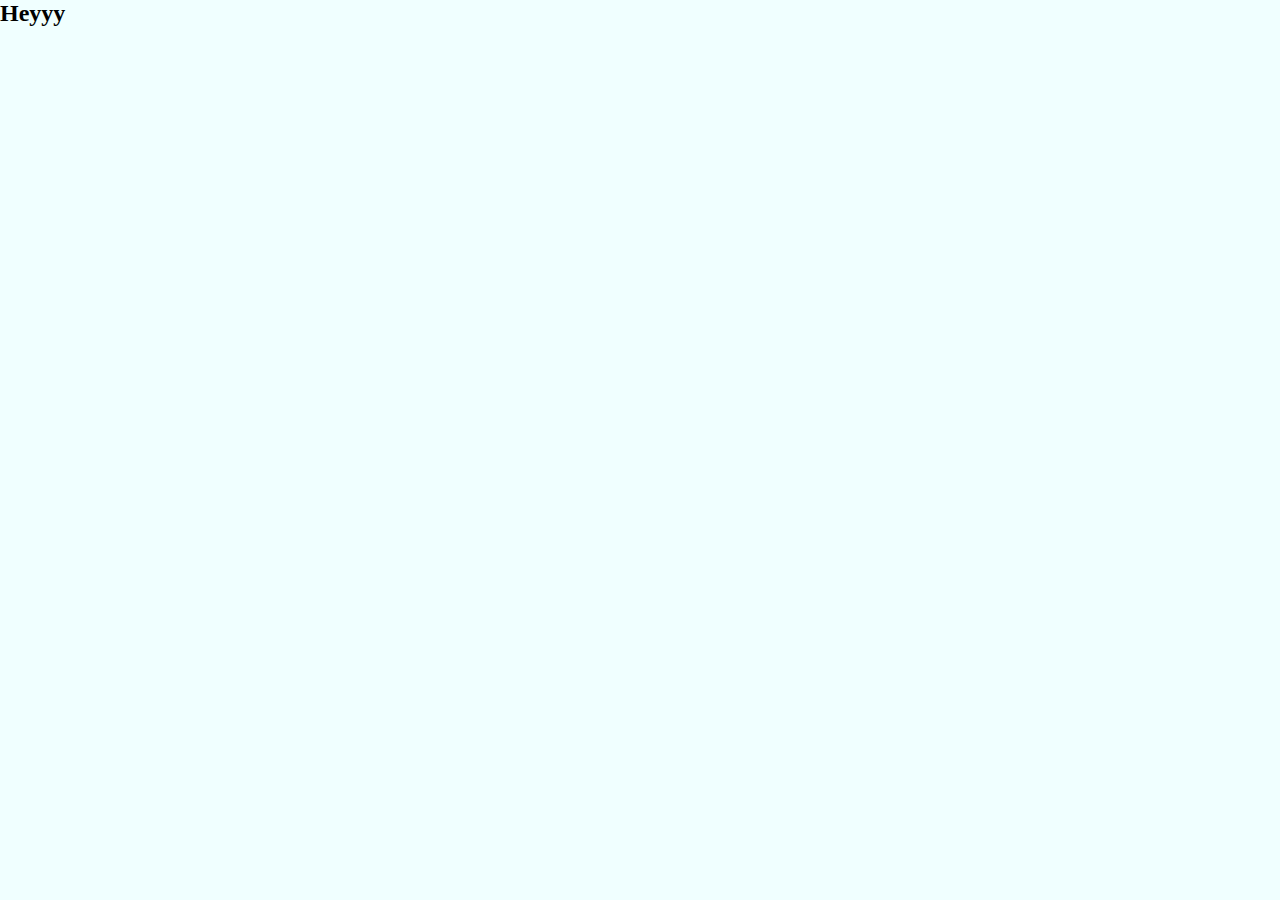
==== index.html @ 06391d89 "index.html Created" ====
<!DOCTYPE html>
<html lang="en">
<head>
    <meta charset="UTF-8">
    <meta name="viewport" content="width=device-width, initial-scale=1.0">
    <title>Document</title>
    <style>
        *{
            margin: 0px;
            padding: 0px;
        }
        body{
            height: 100vh;
            width: 100vw;
            background-color: azure;
        }
    </style>
</head>
<body>
    <h2>Heyyy</h2>
</body>
</html>
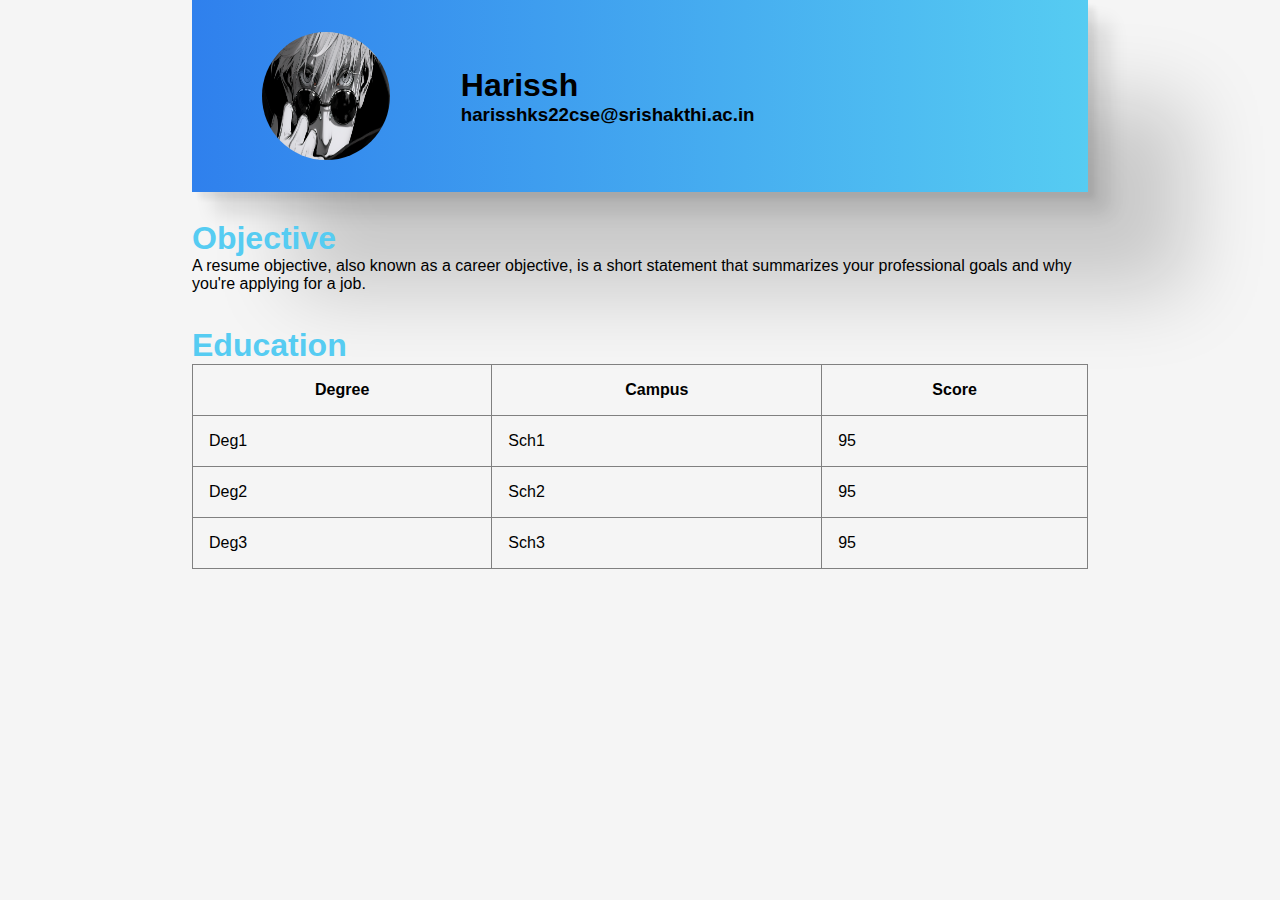
==== commit fbc840cc: "updated index.html" ====
--- a/index.html
+++ b/index.html
@@ -5,18 +5,174 @@
     <meta name="viewport" content="width=device-width, initial-scale=1.0">
     <title>Document</title>
     <style>
-        *{
+        * {
             margin: 0px;
             padding: 0px;
         }
-        body{
-            height: 100vh;
+
+
+        body {
             width: 100vw;
-            background-color: azure;
+            background-color: #f5f5f5;
+            font-family: 'Segoe UI', Tahoma, Geneva, Verdana, sans-serif;
+            display: flex;
+            flex-direction: column;
+            justify-content: center;
+            align-items: center;
+        }
+
+
+        .section1 {
+            width: 70%;
+            height: 12rem;
+            background: #56CCF2;  /* fallback for old browsers */
+            background: -webkit-linear-gradient(to right, #2F80ED, #56CCF2);  /* Chrome 10-25, Safari 5.1-6 */
+            background: linear-gradient(to right, #2F80ED, #56CCF2); /* W3C, IE 10+/ Edge, Firefox 16+, Chrome 26+, Opera 12+, Safari 7+ */
+            display: flex;
+            flex-direction: row;
+            justify-content: start;
+            align-items: center;
+            box-shadow:
+  6.7px 6.7px 5.3px rgba(0, 0, 0, 0.067),
+  22.3px 22.3px 17.9px rgba(0, 0, 0, 0.104),
+  100px 100px 80px rgba(0, 0, 0, 0.18)
+;
+
+        }
+
+
+        .profile-img-section {
+            width: 30%;
+            height: 100%;
+            display: flex ;
+            justify-content: center;
+            align-items: center;
+        
+        }
+
+
+        .profile-data {
+            width: 30%;
+            display: flex;
+            flex-direction: column;
+            justify-content: center;
+            align-items: flex-start;
+        }
+
+
+        .profile-img {
+            height: 8rem;
+            width: 8rem;
+            border-radius: 50%;
+        }
+
+
+        .section2 {
+            width: 70%;
+            height: 8rem;
+            display: flex;
+            flex-direction: column;
+            justify-content: center;
+            align-items: start;
+        }
+
+
+        .section3 {
+            width: 70%;
+            height: 16rem;
+            display: flex;
+            flex-direction: column;
+            justify-content: center;
+            align-items: start;
+        }
+
+
+        .section4 {
+            width: 70%;
+            height: 15rem;
+            display: flex;
+            flex-direction: column;
+            justify-content: center;
+            align-items: start;
+        }
+
+
+        .section-title {
+            color: #56CCF2;  /* fallback for old browsers */
+            color: -webkit-linear-gradient(to right, #2F80ED, #56CCF2);  /* Chrome 10-25, Safari 5.1-6 */
+            color: linear-gradient(to right, #2F80ED, #56CCF2);
+            font-weight: bold;
+        }
+
+
+        .ed-table {
+            width: 100%;
+            border: 1px solid gray;
+            border-collapse: collapse;
+        }
+
+
+        th,
+        td {
+            padding: 1rem;
+            border: 1px solid gray;
+        }
+
+
+        .companies {
+            font-weight: bold;
+            color: rgb(44, 52, 49);
         }
     </style>
 </head>
 <body>
-    <h2>Heyyy</h2>
+    <div class="section1">
+    <div class ="profile-img-section">
+        <img src="img/1325724.png" alt="gojo" class ="profile-img">
+    </div>
+        <div class="profile-data">
+            <h1>Harissh</h1>
+            <h3>harisshks22cse@srishakthi.ac.in</h3>
+        </div>
+
+    </div>
+    <div class="section2">
+        <h1 class="section-title">Objective</h1>
+        <p>A resume objective, also known as a career objective, 
+        is a short statement that summarizes your professional goals 
+        and why you're applying for a job.
+    </p>
+    </div>
+    <div class="section3">
+            <h1 class="section-title">
+                Education
+            </h1>
+            <table class="ed-table">
+                <tr>
+                <th>Degree</th>
+                <th>Campus</th>
+                <th>Score</th>
+            </tr>
+            <tr>
+                <td>Deg1</td>
+                <td>Sch1</td>
+                <td>95</td>
+            </tr>
+                <tr>
+                    <td>Deg2</td>
+                    <td>Sch2</td>
+                    <td>95</td>
+                </tr>
+                <tr>
+                    <td>Deg3</td>
+                    <td>Sch3</td>
+                    <td>95</td>
+                </tr>
+            </table>
+    </div>
+    <div class="section4">
+
+    </div>
+    <div class="section5"></div>
 </body>
 </html>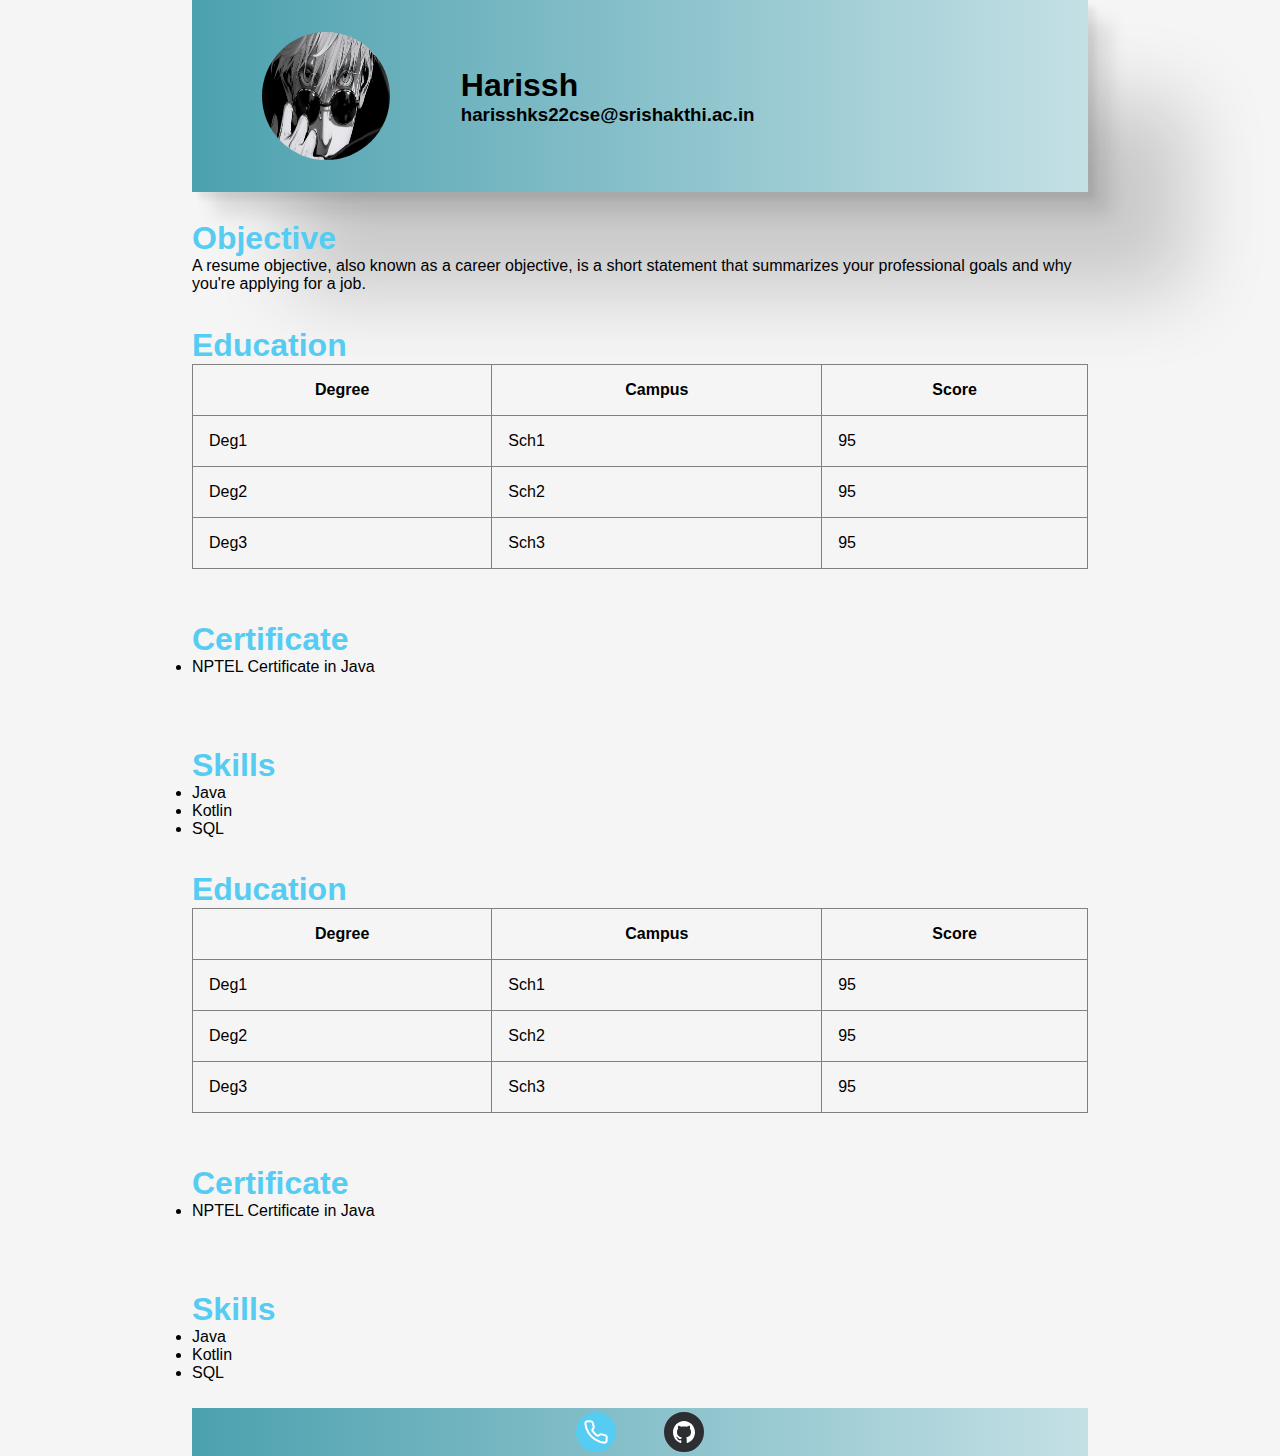
==== commit 85ea0e6b: "updated css" ====
--- a/index.html
+++ b/index.html
@@ -25,12 +25,13 @@
         .section1 {
             width: 70%;
             height: 12rem;
-            background: #56CCF2;  /* fallback for old browsers */
-            background: -webkit-linear-gradient(to right, #2F80ED, #56CCF2);  /* Chrome 10-25, Safari 5.1-6 */
-            background: linear-gradient(to right, #2F80ED, #56CCF2); /* W3C, IE 10+/ Edge, Firefox 16+, Chrome 26+, Opera 12+, Safari 7+ */
+            background: #4CA1AF;  /* fallback for old browsers */
+            background: -webkit-linear-gradient(to right, #4CA1AF, #C4E0E5);  /* Chrome 10-25, Safari 5.1-6 */
+            background: linear-gradient(to right, #4CA1AF, #C4E0E5); /* W3C, IE 10+/ Edge, Firefox 16+, Chrome 26+, Opera 12+, Safari 7+ */
+
             display: flex;
             flex-direction: row;
-            justify-content: start;
+            justify-content:start;
             align-items: center;
             box-shadow:
   6.7px 6.7px 5.3px rgba(0, 0, 0, 0.067),
@@ -45,9 +46,9 @@
             width: 30%;
             height: 100%;
             display: flex ;
-            justify-content: center;
+            justify-content:center;
             align-items: center;
-        
+            
         }
 
 
@@ -64,6 +65,7 @@
             height: 8rem;
             width: 8rem;
             border-radius: 50%;
+        
         }
 
 
@@ -89,13 +91,33 @@
 
         .section4 {
             width: 70%;
-            height: 15rem;
+            height: 9rem;
             display: flex;
             flex-direction: column;
             justify-content: center;
             align-items: start;
         }
-
+        .section5 {
+            width: 70%;
+            height: 9rem;
+            display: flex;
+            flex-direction: column;
+            justify-content: center;
+            align-items: start;
+        }
+        .section6 {
+            width: 70%;
+            height: 3rem;
+            background: #4CA1AF;  /* fallback for old browsers */
+            background: -webkit-linear-gradient(to right, #4CA1AF, #C4E0E5);  /* Chrome 10-25, Safari 5.1-6 */
+            background: linear-gradient(to right, #4CA1AF, #C4E0E5);
+            display: flex;
+            flex-direction: row;
+            justify-content: center;
+            align-items: center;
+            gap: 3rem;
+
+        }
 
         .section-title {
             color: #56CCF2;  /* fallback for old browsers */
@@ -123,6 +145,78 @@
             font-weight: bold;
             color: rgb(44, 52, 49);
         }
+        .phn {
+        display: flex;
+        justify-content: center;
+        align-items: center;
+        width: 40px;
+        height: 40px;
+        border-radius: 100%;
+        border: none;
+        background-color:#56CCF2 ;
+        }
+
+        .phn:hover {
+        background-color:#2F80ED;
+        }
+        /* From Uiverse.io by McHaXYT */ 
+.git-container {
+  display: flex;
+  justify-content: center;
+  align-items: center;
+  gap: 1.5rem;
+}
+
+.git {
+  cursor: pointer;
+  text-decoration: none;
+  color: #ffff;
+  width: 40px;
+  height: 40px;
+  border-radius: 50%;
+  background-color: #2d2e32;
+  border: 2px solid #2d2e32;
+  transition: all 0.45s;
+}
+
+.git:hover {
+  transform: rotate(360deg);
+  transform-origin: center center;
+  background-color: #ffff;
+  color: #2d2e32;
+}
+
+.git:hover .btn-svg {
+  filter: invert(100%) sepia(100%) saturate(0%) hue-rotate(305deg)
+    brightness(103%) contrast(103%);
+}
+
+.flex-center {
+  display: flex;
+  justify-content: center;
+  align-items: center;
+}
+*::-webkit-scrollbar-track
+{
+	-webkit-box-shadow: inset 0 0 6px rgba(0,0,0,0.3);
+	border-radius: 10px;
+	background-color: #F5F5F5;
+}
+
+*::-webkit-scrollbar
+{
+	width: 6px;
+  height: 6px;
+	background-color: #F5F5F5;
+}
+
+*::-webkit-scrollbar-thumb
+{
+	border-radius: 10px;
+	-webkit-box-shadow: inset 0 0 6px rgba(0,0,0,.3);
+	background-color:  #56CCF2;
+}
+
     </style>
 </head>
 <body>
@@ -171,8 +265,132 @@
             </table>
     </div>
     <div class="section4">
-
-    </div>
-    <div class="section5"></div>
+        <h1 class ="section-title">Certificate</h1>
+        <li>NPTEL Certificate in Java</li>
+    </div>
+    <div class="section5">
+        <h1 class="section-title">Skills</h1>
+        <li>Java</li>
+        <li>Kotlin</li>
+        <li>SQL</li>
+    </div>
+    <div class="section3">
+      <h1 class="section-title">
+          Education
+      </h1>
+      <table class="ed-table">
+          <tr>
+          <th>Degree</th>
+          <th>Campus</th>
+          <th>Score</th>
+      </tr>
+      <tr>
+          <td>Deg1</td>
+          <td>Sch1</td>
+          <td>95</td>
+      </tr>
+          <tr>
+              <td>Deg2</td>
+              <td>Sch2</td>
+              <td>95</td>
+          </tr>
+          <tr>
+              <td>Deg3</td>
+              <td>Sch3</td>
+              <td>95</td>
+          </tr>
+      </table>
+</div>
+<div class="section4">
+  <h1 class ="section-title">Certificate</h1>
+  <li>NPTEL Certificate in Java</li>
+</div>
+<div class="section5">
+  <h1 class="section-title">Skills</h1>
+  <li>Java</li>
+  <li>Kotlin</li>
+  <li>SQL</li>
+</div>
+    <div class="section6">
+        <button class="phn">
+          <svg xmlns="http://www.w3.org/2000/svg" width="32" viewBox="0 0 32 32" height="32" fill="none" class="svg-icon"><path stroke-width="2" stroke-linecap="round" stroke="#fff" fill-rule="evenodd" d="m24.8868 19.1288c-1.0274-.1308-2.036-.3815-3.0052-.7467-.7878-.29-1.6724-.1034-2.276.48-.797.8075-2.0493.9936-2.9664.3258-1.4484-1.055-2.7233-2.3295-3.7783-3.7776-.6681-.9168-.4819-2.1691.3255-2.9659.5728-.6019.7584-1.4748.4802-2.2577-.3987-.98875-.6792-2.02109-.8358-3.07557-.2043-1.03534-1.1138-1.7807-2.1694-1.77778h-3.18289c-.60654-.00074-1.18614.25037-1.60035.69334-.40152.44503-.59539 1.03943-.53345 1.63555.344 3.31056 1.47164 6.49166 3.28961 9.27986 1.64878 2.5904 3.84608 4.7872 6.43688 6.4356 2.7927 1.797 5.9636 2.9227 9.2644 3.289h.1778c.5409.0036 1.0626-.2 1.4581-.569.444-.406.6957-.9806.6935-1.5822v-3.1821c.0429-1.0763-.7171-2.0185-1.7782-2.2046z" clip-rule="evenodd"></path></svg>
+        </button>
+<div class="git-container">
+
+  <button class="git flex-center">
+    <svg
+      viewBox="0 0 20 20"
+      width="22px"
+      class="btn-svg"
+      version="1.1"
+      xmlns="http://www.w3.org/2000/svg"
+      xmlns:xlink="http://www.w3.org/1999/xlink"
+      fill="#fff"
+      stroke="#fff"
+    >
+      <g id="SVGRepo_bgCarrier" stroke-width="0"></g>
+      <g
+        id="SVGRepo_tracerCarrier"
+        stroke-linecap="round"
+        stroke-linejoin="round"
+      ></g>
+      <g id="SVGRepo_iconCarrier">
+        <title>github [#fff142]</title>
+        <desc>Created with Sketch.</desc>
+        <defs></defs>
+        <g
+          id="Page-1"
+          stroke="none"
+          stroke-width="1"
+          fill="none"
+          fill-rule="evenodd"
+        >
+          <g
+            id="Dribbble-Light-Preview"
+            transform="translate(-140.000000, -7559.000000)"
+            fill="#fff"
+          >
+            <g id="icons" transform="translate(56.000000, 160.000000)">
+              <path
+                d="M94,7399 C99.523,7399 104,7403.59 104,7409.253 C104,7413.782 101.138,7417.624 97.167,7418.981 C96.66,7419.082 96.48,7418.762 96.48,7418.489 C96.48,7418.151 96.492,7417.047 96.492,7415.675 C96.492,7414.719 96.172,7414.095 95.813,7413.777 C98.04,7413.523 100.38,7412.656 100.38,7408.718 C100.38,7407.598 99.992,7406.684 99.35,7405.966 C99.454,7405.707 99.797,7404.664 99.252,7403.252 C99.252,7403.252 98.414,7402.977 96.505,7404.303 C95.706,7404.076 94.85,7403.962 94,7403.958 C93.15,7403.962 92.295,7404.076 91.497,7404.303 C89.586,7402.977 88.746,7403.252 88.746,7403.252 C88.203,7404.664 88.546,7405.707 88.649,7405.966 C88.01,7406.684 87.619,7407.598 87.619,7408.718 C87.619,7412.646 89.954,7413.526 92.175,7413.785 C91.889,7414.041 91.63,7414.493 91.54,7415.156 C90.97,7415.418 89.522,7415.871 88.63,7414.304 C88.63,7414.304 88.101,7413.319 87.097,7413.247 C87.097,7413.247 86.122,7413.234 87.029,7413.87 C87.029,7413.87 87.684,7414.185 88.139,7415.37 C88.139,7415.37 88.726,7417.2 91.508,7416.58 C91.513,7417.437 91.522,7418.245 91.522,7418.489 C91.522,7418.76 91.338,7419.077 90.839,7418.982 C86.865,7417.627 84,7413.783 84,7409.253 C84,7403.59 88.478,7399 94,7399"
+                id="github-[#fff142]"
+              ></path>
+            </g>
+          </g>
+        </g>
+      </g>
+    </svg>
+  </button>
+  </div>
+    </div>
 </body>
+<script>
+  let num = 100
+  const pi= 3.14
+  let str = "10"
+  let str1 = "10"
+  let bool = true
+  let nullvalue = null
+  let undefvalue = undefined
+  console.log(num);
+  console.log(pi);
+  console.log(str);
+  console.log(bool); 
+  console.log(nullvalue);
+  console.log(undefvalue);
+  console.log(str*str1)
+  let datajs = {
+    name : "Damon",
+    alive: true
+  } 
+  let datajson = {
+    "name" : "Stefan",
+    "alive": false 
+  }
+  console.log(datajs);
+  console.log(datajson);
+  let dataarray = [datajs,datajson,"Nina"]
+  console.log(dataarray);
+  
+</script>
 </html>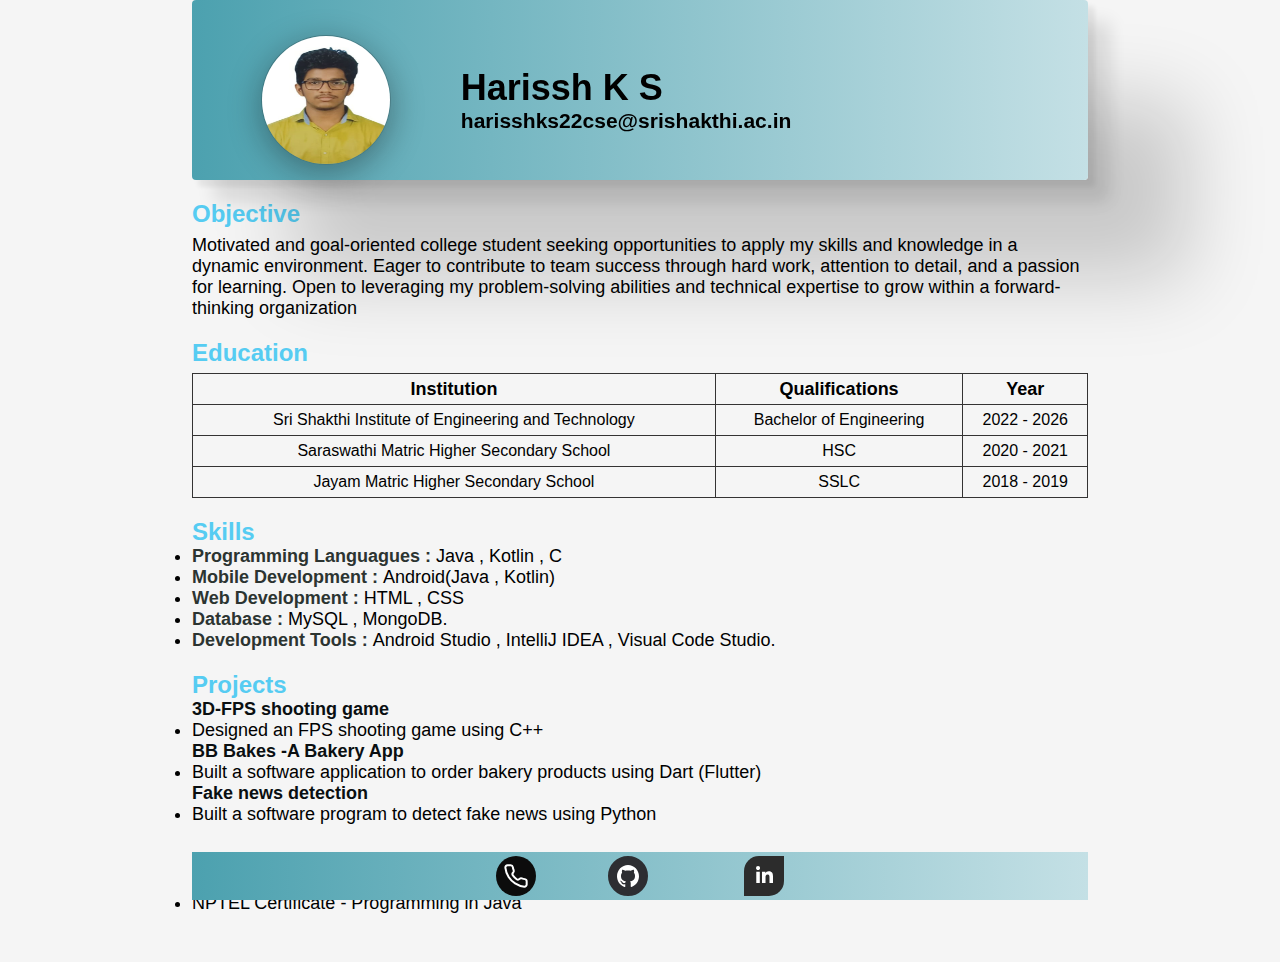
==== commit 81be2bec: "Added form and grid" ====
--- a/index.html
+++ b/index.html
@@ -3,7 +3,7 @@
 <head>
     <meta charset="UTF-8">
     <meta name="viewport" content="width=device-width, initial-scale=1.0">
-    <title>Document</title>
+    <title>Resume</title>
     <style>
         * {
             margin: 0px;
@@ -14,8 +14,9 @@
         body {
             width: 100vw;
             background-color: #f5f5f5;
-            font-family: 'Segoe UI', Tahoma, Geneva, Verdana, sans-serif;
-            display: flex;
+            font-family: 'Segoe UI', Tahoma, Geneva, Verdana, sans-serif;            
+            display: flex;
+            font-size: large;
             flex-direction: column;
             justify-content: center;
             align-items: center;
@@ -23,21 +24,23 @@
 
 
         .section1 {
-            width: 70%;
-            height: 12rem;
+          position: sticky;
+          top: 0%;
+          padding-top: 20px;
+            width: 70%;
+            height: 10rem;
             background: #4CA1AF;  /* fallback for old browsers */
             background: -webkit-linear-gradient(to right, #4CA1AF, #C4E0E5);  /* Chrome 10-25, Safari 5.1-6 */
             background: linear-gradient(to right, #4CA1AF, #C4E0E5); /* W3C, IE 10+/ Edge, Firefox 16+, Chrome 26+, Opera 12+, Safari 7+ */
-
+            border-radius: 4px;
             display: flex;
             flex-direction: row;
             justify-content:start;
             align-items: center;
-            box-shadow:
-  6.7px 6.7px 5.3px rgba(0, 0, 0, 0.067),
-  22.3px 22.3px 17.9px rgba(0, 0, 0, 0.104),
-  100px 100px 80px rgba(0, 0, 0, 0.18)
-;
+              box-shadow:
+              6.7px 6.7px 5.3px rgba(0, 0, 0, 0.067),
+              22.3px 22.3px 17.9px rgba(0, 0, 0, 0.104),
+              100px 100px 80px rgba(0, 0, 0, 0.18);
 
         }
 
@@ -65,24 +68,35 @@
             height: 8rem;
             width: 8rem;
             border-radius: 50%;
+            background: rgba(20, 20, 20, 0.15);
+              box-shadow: 0 8px 32px 0 rgba(13, 13, 13, 0.37);
+              backdrop-filter: blur( 1px );
+              -webkit-backdrop-filter: blur( 1px );
+              border-radius: 50%;
+              border: 1px solid rgba(13, 13, 13, 0.18);
+            padding: 1;
         
         }
 
 
         .section2 {
             width: 70%;
-            height: 8rem;
             display: flex;
             flex-direction: column;
             justify-content: center;
             align-items: start;
+            font-size: large;
+            font-weight: 400;
+            padding-top: 20px;
+            gap: 7px;
         }
 
 
         .section3 {
             width: 70%;
-            height: 16rem;
-            display: flex;
+            padding-top: 20px;
+            display: flex;
+            gap: 6px;
             flex-direction: column;
             justify-content: center;
             align-items: start;
@@ -91,7 +105,7 @@
 
         .section4 {
             width: 70%;
-            height: 9rem;
+            padding-top: 20px;
             display: flex;
             flex-direction: column;
             justify-content: center;
@@ -99,13 +113,15 @@
         }
         .section5 {
             width: 70%;
-            height: 9rem;
+            padding-top: 20px;
             display: flex;
             flex-direction: column;
             justify-content: center;
             align-items: start;
         }
         .section6 {
+          position: sticky;
+          bottom: 0%;
             width: 70%;
             height: 3rem;
             background: #4CA1AF;  /* fallback for old browsers */
@@ -118,28 +134,52 @@
             gap: 3rem;
 
         }
-
+        .section7 {
+            width: 70%;
+            padding-top: 20px;
+            display: flex;
+            padding: 20px;
+            flex-direction: column;
+            justify-content: center;
+            align-items: start;
+        }
         .section-title {
             color: #56CCF2;  /* fallback for old browsers */
             color: -webkit-linear-gradient(to right, #2F80ED, #56CCF2);  /* Chrome 10-25, Safari 5.1-6 */
             color: linear-gradient(to right, #2F80ED, #56CCF2);
             font-weight: bold;
-        }
-
+            font-size: x-large;
+        }
+          .p-style{
+            color: #0a0f11;  /* fallback for old browsers */
+            color: -webkit-linear-gradient(to right, #2F80ED, #56CCF2);  /* Chrome 10-25, Safari 5.1-6 */
+            color: linear-gradient(to right, #2F80ED, #56CCF2);
+            font-weight: bold;
+          }
 
         .ed-table {
             width: 100%;
-            border: 1px solid gray;
+            border: 1px solid #343333;
             border-collapse: collapse;
-        }
-
-
-        th,
+           
+        }
+        th{
+            height: 30px;
+            /* padding: 1rem; */
+            border: 1px solid #343333;
+            font-size: large;
+        }
+
         td {
-            padding: 1rem;
-            border: 1px solid gray;
-        }
-
+            /* padding: 1rem; */
+            height: 30px;
+            border: 1px solid #343333;
+            font-size: medium;
+            align-items: center;
+            border-spacing: 2px;
+            text-align: center;
+        }
+        
 
         .companies {
             font-weight: bold;
@@ -153,13 +193,11 @@
         height: 40px;
         border-radius: 100%;
         border: none;
-        background-color:#56CCF2 ;
-        }
-
+        background-color:#0c0c0c ;
+        }
         .phn:hover {
-        background-color:#2F80ED;
-        }
-        /* From Uiverse.io by McHaXYT */ 
+  background-color: #292b29;
+}
 .git-container {
   display: flex;
   justify-content: center;
@@ -216,25 +254,76 @@
 	-webkit-box-shadow: inset 0 0 6px rgba(0,0,0,.3);
 	background-color:  #56CCF2;
 }
+.socialContainer {
+  width: 40px;
+  height: 40px;
+  background-color: rgb(44, 44, 44);
+  display: flex;
+  align-items: center;
+  justify-content: center;
+  overflow: hidden;
+  transition-duration: 1.2s;
+  border-radius: 15px 0 15px 0px;
+}
+
+
+/* linkdin*/
+.containerThree:hover {
+  background-color: #0072b1;
+  transition-duration: 1.2s;
+}
+
+
+.socialContainer:active {
+  transform: scale(0.9);
+  transition-duration: 1.2s;
+}
+
+.socialSvg {
+  width: 17px;
+}
+
+.socialSvg path {
+  fill: rgb(255, 255, 255);
+}
+
+.socialContainer:hover .socialSvg {
+  animation: slide-in-top 1.2s both;
+}
+
+@keyframes slide-in-top {
+  0% {
+    transform: translateY(-50px);
+    opacity: 0;
+  }
+
+  100% {
+    transform: translateY(0);
+    opacity: 1;
+  }
+}
+
 
     </style>
 </head>
 <body>
     <div class="section1">
     <div class ="profile-img-section">
-        <img src="img/1325724.png" alt="gojo" class ="profile-img">
+        <img src="img/myim.jpg" alt="harissh" class ="profile-img">
     </div>
         <div class="profile-data">
-            <h1>Harissh</h1>
+            <h1>Harissh K S </h1>
             <h3>harisshks22cse@srishakthi.ac.in</h3>
         </div>
 
     </div>
     <div class="section2">
         <h1 class="section-title">Objective</h1>
-        <p>A resume objective, also known as a career objective, 
-        is a short statement that summarizes your professional goals 
-        and why you're applying for a job.
+      
+        <p>
+          Motivated and goal-oriented college student seeking opportunities to apply my skills and knowledge in a dynamic environment. 
+          Eager to contribute to team success through hard work, attention to detail, and a passion for learning.
+          Open to leveraging my problem-solving abilities and technical expertise to grow within a forward-thinking organization
     </p>
     </div>
     <div class="section3">
@@ -242,81 +331,61 @@
                 Education
             </h1>
             <table class="ed-table">
-                <tr>
-                <th>Degree</th>
-                <th>Campus</th>
-                <th>Score</th>
-            </tr>
-            <tr>
-                <td>Deg1</td>
-                <td>Sch1</td>
-                <td>95</td>
-            </tr>
-                <tr>
-                    <td>Deg2</td>
-                    <td>Sch2</td>
-                    <td>95</td>
-                </tr>
-                <tr>
-                    <td>Deg3</td>
-                    <td>Sch3</td>
-                    <td>95</td>
-                </tr>
-            </table>
-    </div>
-    <div class="section4">
-        <h1 class ="section-title">Certificate</h1>
-        <li>NPTEL Certificate in Java</li>
-    </div>
+              <tr>
+                  <th>Institution</th>
+                  <th>Qualifications</th>
+                  <th>Year</th>
+              </tr>
+              <tr>
+                  <td>Sri Shakthi Institute of Engineering and Technology</td>
+                  <td>Bachelor of Engineering</td>
+                  <td>2022 - 2026</td>
+              </tr>
+              <tr>
+                  <td>Saraswathi Matric Higher Secondary School</td>
+                  <td>HSC</td>
+                  <td>2020 - 2021</td>
+              </tr>
+              <tr>
+                  <td>Jayam Matric Higher Secondary School</td>
+                  <td>SSLC</td>
+                  <td>2018 - 2019</td>
+              </tr>
+          </table>
+            </div>
+            <div class="section4">
+              <h1 class="section-title">Skills</h1>
+                <li><span class ="companies">Programming Languagues : </span>Java , Kotlin , C </li>
+                <li><span class ="companies">Mobile Development : </span>Android(Java , Kotlin)</li>
+                <li><span class ="companies">Web Development : </span>HTML , CSS</li>
+                <li><span class ="companies">Database : </span>MySQL , MongoDB.</li>
+                <li><span class ="companies">Development Tools : </span>Android Studio , IntelliJ IDEA , Visual Code Studio.</li>
+            </div>
+            <div class="section7">
+              <h1 class ="section-title">Projects</h1>
+                  <p class="p-style">3D-FPS shooting game</p>
+                  <li>Designed an FPS shooting game using C++</li>
+                  <p class="p-style">BB Bakes -A Bakery App</p>
+                  <li>Built a software application to order bakery products using Dart (Flutter)</li>
+                  <p class="p-style">Fake news detection </p>
+                  <li>Built a software program to detect fake news using Python</li>
+                  
+            </div>
+
     <div class="section5">
-        <h1 class="section-title">Skills</h1>
-        <li>Java</li>
-        <li>Kotlin</li>
-        <li>SQL</li>
-    </div>
-    <div class="section3">
-      <h1 class="section-title">
-          Education
-      </h1>
-      <table class="ed-table">
-          <tr>
-          <th>Degree</th>
-          <th>Campus</th>
-          <th>Score</th>
-      </tr>
-      <tr>
-          <td>Deg1</td>
-          <td>Sch1</td>
-          <td>95</td>
-      </tr>
-          <tr>
-              <td>Deg2</td>
-              <td>Sch2</td>
-              <td>95</td>
-          </tr>
-          <tr>
-              <td>Deg3</td>
-              <td>Sch3</td>
-              <td>95</td>
-          </tr>
-      </table>
-</div>
-<div class="section4">
-  <h1 class ="section-title">Certificate</h1>
-  <li>NPTEL Certificate in Java</li>
-</div>
-<div class="section5">
-  <h1 class="section-title">Skills</h1>
-  <li>Java</li>
-  <li>Kotlin</li>
-  <li>SQL</li>
-</div>
+      <h1 class ="section-title">Certificate</h1>
+      <li>NPTEL Certificate - Programming in Java</li>
+   </div>
     <div class="section6">
+      <a href="tel:+91 9790730924">        
         <button class="phn">
-          <svg xmlns="http://www.w3.org/2000/svg" width="32" viewBox="0 0 32 32" height="32" fill="none" class="svg-icon"><path stroke-width="2" stroke-linecap="round" stroke="#fff" fill-rule="evenodd" d="m24.8868 19.1288c-1.0274-.1308-2.036-.3815-3.0052-.7467-.7878-.29-1.6724-.1034-2.276.48-.797.8075-2.0493.9936-2.9664.3258-1.4484-1.055-2.7233-2.3295-3.7783-3.7776-.6681-.9168-.4819-2.1691.3255-2.9659.5728-.6019.7584-1.4748.4802-2.2577-.3987-.98875-.6792-2.02109-.8358-3.07557-.2043-1.03534-1.1138-1.7807-2.1694-1.77778h-3.18289c-.60654-.00074-1.18614.25037-1.60035.69334-.40152.44503-.59539 1.03943-.53345 1.63555.344 3.31056 1.47164 6.49166 3.28961 9.27986 1.64878 2.5904 3.84608 4.7872 6.43688 6.4356 2.7927 1.797 5.9636 2.9227 9.2644 3.289h.1778c.5409.0036 1.0626-.2 1.4581-.569.444-.406.6957-.9806.6935-1.5822v-3.1821c.0429-1.0763-.7171-2.0185-1.7782-2.2046z" clip-rule="evenodd"></path></svg>
+          <svg xmlns="http://www.w3.org/2000/svg" width="32" viewBox="0 0 32 32" height="32" fill="none" class="svg-icon">
+
+            <path stroke-width="2" stroke-linecap="round" stroke="#fff" fill-rule="evenodd" d="m24.8868 19.1288c-1.0274-.1308-2.036-.3815-3.0052-.7467-.7878-.29-1.6724-.1034-2.276.48-.797.8075-2.0493.9936-2.9664.3258-1.4484-1.055-2.7233-2.3295-3.7783-3.7776-.6681-.9168-.4819-2.1691.3255-2.9659.5728-.6019.7584-1.4748.4802-2.2577-.3987-.98875-.6792-2.02109-.8358-3.07557-.2043-1.03534-1.1138-1.7807-2.1694-1.77778h-3.18289c-.60654-.00074-1.18614.25037-1.60035.69334-.40152.44503-.59539 1.03943-.53345 1.63555.344 3.31056 1.47164 6.49166 3.28961 9.27986 1.64878 2.5904 3.84608 4.7872 6.43688 6.4356 2.7927 1.797 5.9636 2.9227 9.2644 3.289h.1778c.5409.0036 1.0626-.2 1.4581-.569.444-.406.6957-.9806.6935-1.5822v-3.1821c.0429-1.0763-.7171-2.0185-1.7782-2.2046z" clip-rule="evenodd"></path>
+          </svg>
         </button>
 <div class="git-container">
-
+<a href="https://github.com/Harisshks" target="_blank">
   <button class="git flex-center">
     <svg
       viewBox="0 0 20 20"
@@ -362,35 +431,13 @@
     </svg>
   </button>
   </div>
+  <a class="socialContainer containerThree" href="https://www.linkedin.com/in/harissh-k-s-053a16274/" target="_blank">
+    <svg viewBox="0 0 448 512" class="socialSvg linkdinSvg">
+      <path
+        d="M100.28 448H7.4V148.9h92.88zM53.79 108.1C24.09 108.1 0 83.5 0 53.8a53.79 53.79 0 0 1 107.58 0c0 29.7-24.1 54.3-53.79 54.3zM447.9 448h-92.68V302.4c0-34.7-.7-79.2-48.29-79.2-48.29 0-55.69 37.7-55.69 76.7V448h-92.78V148.9h89.08v40.8h1.3c12.4-23.5 42.69-48.3 87.88-48.3 94 0 111.28 61.9 111.28 142.3V448z"
+      ></path>
+    </svg>
+  </a>
     </div>
 </body>
-<script>
-  let num = 100
-  const pi= 3.14
-  let str = "10"
-  let str1 = "10"
-  let bool = true
-  let nullvalue = null
-  let undefvalue = undefined
-  console.log(num);
-  console.log(pi);
-  console.log(str);
-  console.log(bool); 
-  console.log(nullvalue);
-  console.log(undefvalue);
-  console.log(str*str1)
-  let datajs = {
-    name : "Damon",
-    alive: true
-  } 
-  let datajson = {
-    "name" : "Stefan",
-    "alive": false 
-  }
-  console.log(datajs);
-  console.log(datajson);
-  let dataarray = [datajs,datajson,"Nina"]
-  console.log(dataarray);
-  
-</script>
-</html>+</html>
